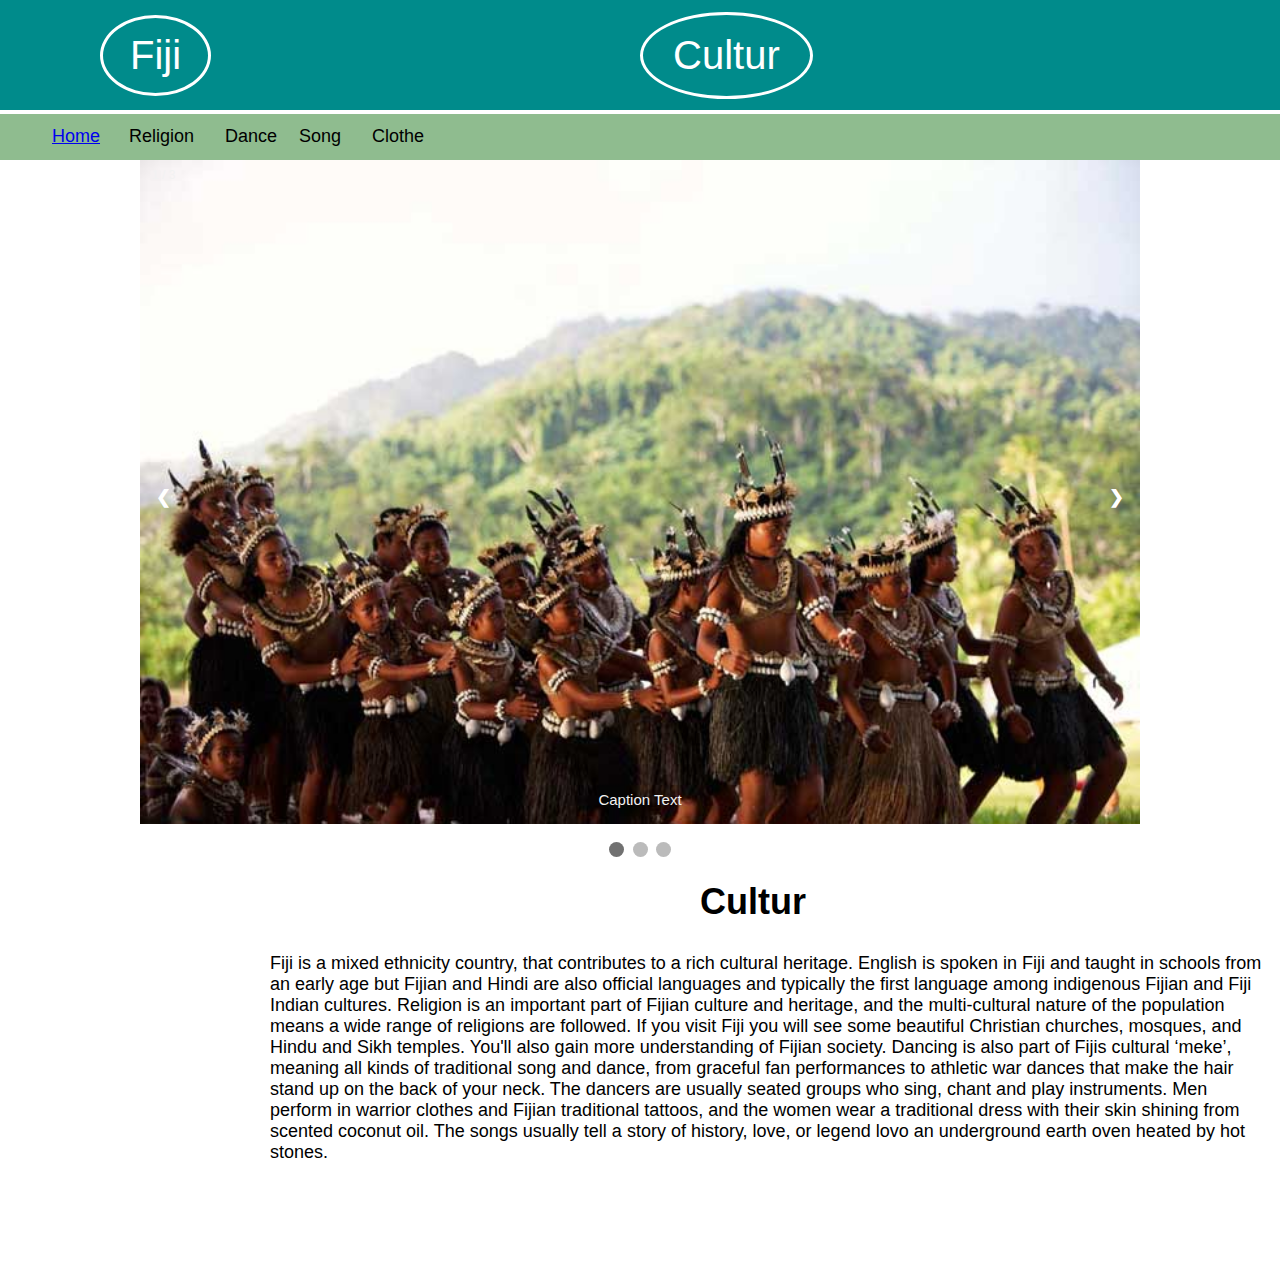
==== cultur.html @ ab2ced06 "Första commit" ====
<!dectyp html>
<html>
<head>
    <title>Cultur</title>
    <meta charset="utf-8">
    <style>
        *{
            margin:0;
            padding: 0;
        }
        #one{
            border-style: hidden;
            height: 110px;
            width: 1536px;
            background-color: darkcyan;
        }
          .z{
            border-style: solid;
            position: absolute;
            padding: 18px;
     padding-left: 27px;
     padding-right: 27px;
            padding-top: 15px;
            padding-bottom: 15px;
            margin-top: 15px;
            margin-left: 100px;
            font-size: 40px;
            background-color: darkcyan;
            color: white;
            border-radius: 120%;
        }
        .z:hover{
            background-color: darkseagreen;
            color: white;
         }
        .aa{
            border-style: solid;
            position: absolute;
            padding: 18px;
     padding-left: 30px;
     padding-right: 30px;
            margin-top: 12px;
            margin-left: 640px;
            font-size: 40px;
            background-color: darkcyan;
            color: white;
            border-radius: 120%;
        }
        .aa:hover{
            background-color: darkseagreen;
            color: white;
         }
        #onee{
             border-style: hidden;
            height: 4px;
            width: 1536px;
            background-color: white;
        }
        #two{
             border-style: hidden;
            height: 46px;
            width: 1536px;
            background-color: darkseagreen;
        }
        .a{
            border-style: hidden;
            padding: 12px;
            text-align: center;
            font-size: 18px;
            position: absolute;
            margin-left: 40px;
        }
        .a:hover{
            background-color: darkcyan;
            color: white;
        }
        .b{
            border-style: hidden;
            padding: 12px;
            text-align: center;
            font-size: 18px;
            position: absolute;
            margin-left: 117px;
        }
        .b:hover{
            background-color: darkcyan;
            color: white;
        }
        .c{
            border-style: hidden;
            padding: 12px;
            text-align: center;
            font-size: 18px;
            position: absolute;
            margin-left: 213px;
        }
        .c:hover{
            background-color: darkcyan;
            color: white;
        }
        .d{
             border-style: hidden;
            padding: 12px;
            text-align: center;
            font-size: 18px;
            position: absolute;
            margin-left: 287px;
        }
        .d:hover{
            background-color: darkcyan;
            color: white;
        }
        .e{
            border-style: hidden;
            padding: 12px;
            text-align: center;
            font-size: 18px;
            position: absolute;
            margin-left: 360px;
        }
        .e:hover{
            background-color: darkcyan;
            color: white;}
            
* {box-sizing: border-box}
body {font-family: Verdana, sans-serif; margin:0}
.mySlides {display: none}
img {vertical-align: middle;}

/* Slideshow container */
.slideshow-container {
  max-width: 1000px;
  position: relative;
  margin: auto;
}

/* Next & previous buttons */
.prev, .next {
  cursor: pointer;
  position: absolute;
  top: 50%;
  width: auto;
  padding: 16px;
  margin-top: -22px;
  color: white;
  font-weight: bold;
  font-size: 18px;
  transition: 0.6s ease;
  border-radius: 0 3px 3px 0;
  user-select: none;
}

/* Position the "next button" to the right */
.next {
  right: 0;
  border-radius: 3px 0 0 3px;
}

/* On hover, add a black background color with a little bit see-through */
.prev:hover, .next:hover {
  background-color: rgba(0,0,0,0.8);
}

/* Caption text */
.text {
  color: #f2f2f2;
  font-size: 15px;
  padding: 8px 12px;
  position: absolute;
  bottom: 8px;
  width: 100%;
  text-align: center;
}

/* Number text (1/3 etc) */
.numbertext {
  color: #f2f2f2;
  font-size: 12px;
  padding: 8px 12px;
  position: absolute;
  top: 0;
}

/* The dots/bullets/indicators */
.dot {
  cursor: pointer;
  height: 15px;
  width: 15px;
  margin: 0 2px;
  background-color: #bbb;
  border-radius: 50%;
  display: inline-block;
  transition: background-color 0.6s ease;
}

.active, .dot:hover {
  background-color: #717171;
}

/* Fading animation */
.fade {
  -webkit-animation-name: fade;
  -webkit-animation-duration: 1.5s;
  animation-name: fade;
  animation-duration: 1.5s;
}

@-webkit-keyframes fade {
  from {opacity: .4} 
  to {opacity: 1}
}

@keyframes fade {
  from {opacity: .4} 
  to {opacity: 1}
}

/* On smaller screens, decrease text size */
@media only screen and (max-width: 300px) {
  .prev, .next,.text {font-size: 11px}
}
   
        #three{
            border-style: hidden;
            height: 400px;
            width: 1536px;
        }
        .ab{
    margin-left: 700px;
            font-size: 36px;
            padding-top: 20px;
}
.bb{
    height: 270px;
    width: 1000px;
    border-style: hidden;
    float: left;
    margin-top: 30px;
    margin-left: 270px;
    font-size: 18px;
}    
    
    </style>
    </head>
<body>
    
    </body>
<div id="one">
    <p class="z">Fiji</p>
<p class="aa">Cultur</p>
</div>
    <div id="onee"></div>
<div id="two">
    <p class="a"><a href="fiji.html">Home</a></p>
    <p class="b">Religion</p>
    <p class="c">Dance</p>
    <p class="d">Song</p>
    <p class="e">Clothe</p>
    </div>
    
    
    <div class="slideshow-container">

<div class="mySlides fade">
  <div class="numbertext">1 / 3</div>
  <img src="Fiji-Culture.jpg" style="width:100%">
  <div class="text">Caption Text</div>
</div>

<div class="mySlides fade">
  <div class="numbertext">2 / 3</div>
  <img src="fijiculturethumb.jpg" style="width:100%">
  <div class="text">Caption Two</div>
</div>

<div class="mySlides fade">
  <div class="numbertext">3 / 3</div>
  <img src="fijiclu.jpg" style="width:100%">
  <div class="text">Caption Three</div>
</div>

<a class="prev" onclick="plusSlides(-1)">&#10094;</a>
<a class="next" onclick="plusSlides(1)">&#10095;</a>

</div>
<br>

<div style="text-align:center">
  <span class="dot" onclick="currentSlide(1)"></span> 
  <span class="dot" onclick="currentSlide(2)"></span> 
  <span class="dot" onclick="currentSlide(3)"></span> 
</div>
    
<div id="three">
    <h2 class="ab">Cultur</h2>
<p class="bb">
Fiji is a mixed ethnicity country,  that contributes to a rich cultural heritage. English is spoken in Fiji and taught in schools from an early age but Fijian and Hindi are also official languages and typically the first language among indigenous Fijian and Fiji Indian cultures.
Religion is an important part of Fijian culture and heritage, and the multi-cultural nature of the population means a wide range of religions are followed. If you visit  Fiji you will see some beautiful  Christian churches, mosques, and Hindu and Sikh temples. You'll also gain more understanding of Fijian society. 
Dancing is also part of Fijis cultural  ‘meke’, meaning all kinds of traditional song and dance, from graceful fan performances to athletic war dances that make the hair stand up on the back of your neck. The dancers are usually seated groups who sing, chant and play instruments. Men perform in warrior clothes and  Fijian traditional tattoos, and the women wear a traditional dress with their skin shining from scented coconut oil. The songs usually tell a story of history, love, or legend lovo an underground earth oven heated by hot stones.   
</p>
    </div>
    <div id="seven"></div>
   

    <script>
var slideIndex = 1;
showSlides(slideIndex);

function plusSlides(n) {
  showSlides(slideIndex += n);
}

function currentSlide(n) {
  showSlides(slideIndex = n);
}

function showSlides(n) {
  var i;
  var slides = document.getElementsByClassName("mySlides");
  var dots = document.getElementsByClassName("dot");
  if (n > slides.length) {slideIndex = 1}    
  if (n < 1) {slideIndex = slides.length}
  for (i = 0; i < slides.length; i++) {
      slides[i].style.display = "none";  
  }
  for (i = 0; i < dots.length; i++) {
      dots[i].className = dots[i].className.replace(" active", "");
  }
  slides[slideIndex-1].style.display = "block";  
  dots[slideIndex-1].className += " active";
}
</script>
    
</html>
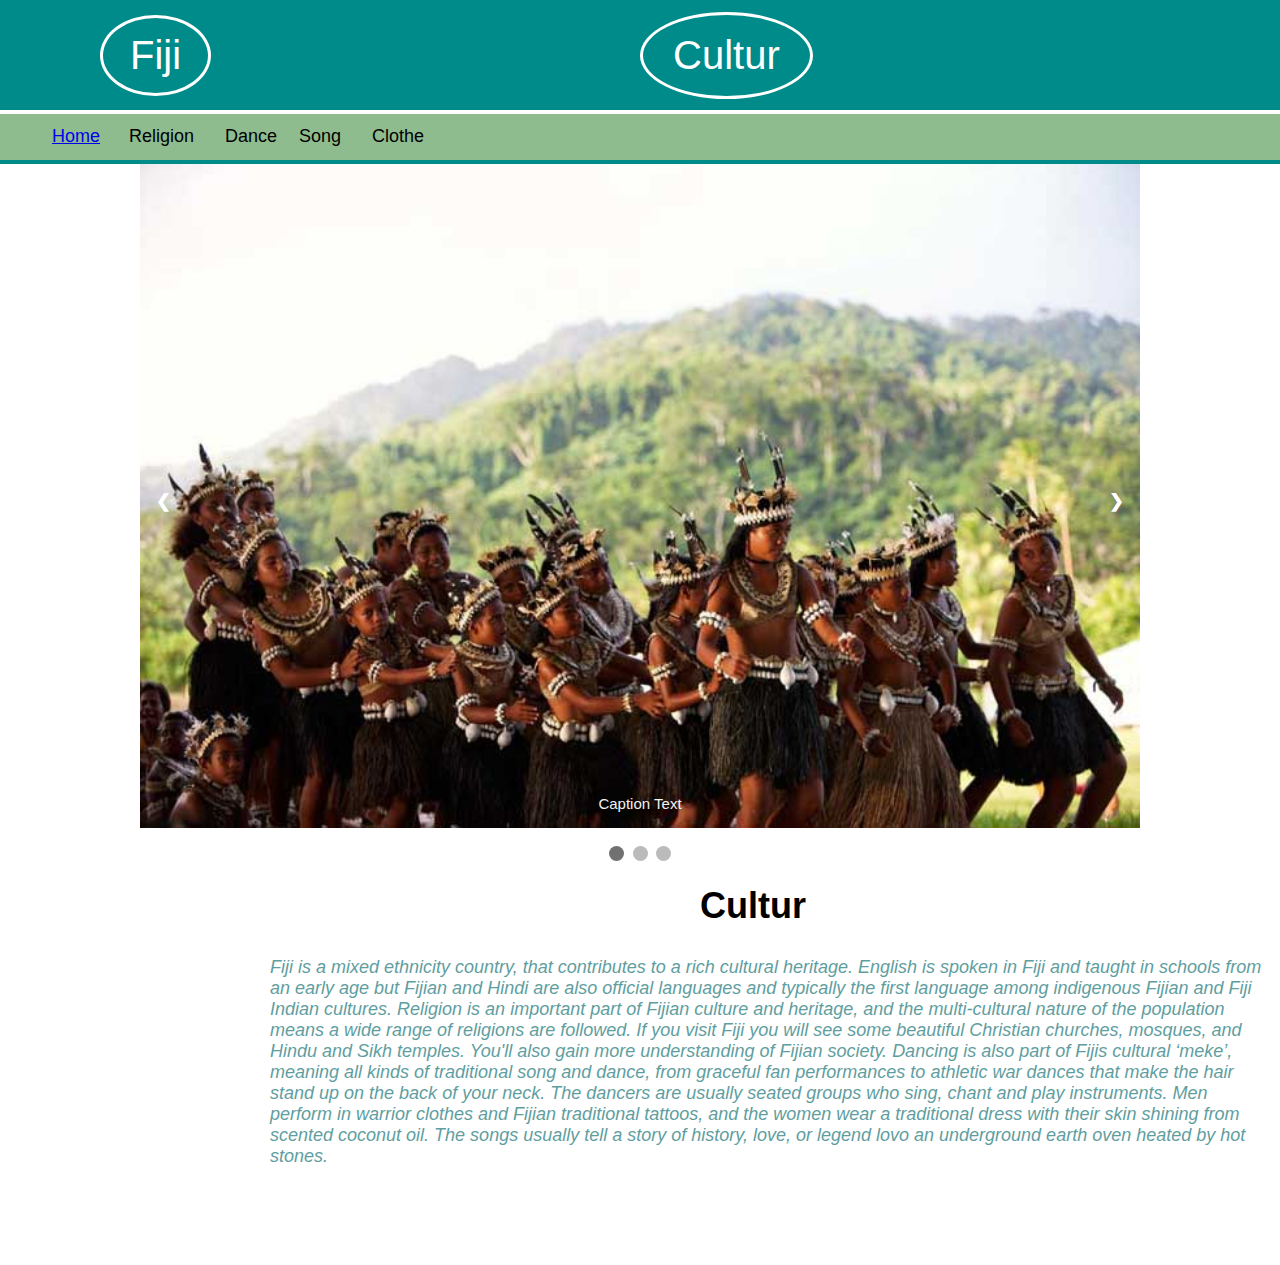
==== commit 6d6f72d7: "Add files via upload" ====
--- a/cultur.html
+++ b/cultur.html
@@ -1,126 +1,132 @@
 <!dectyp html>
 <html>
 <head>
-    <title>Cultur</title>
-    <meta charset="utf-8">
-    <style>
-        *{
-            margin:0;
-            padding: 0;
-        }
-        #one{
-            border-style: hidden;
-            height: 110px;
-            width: 1536px;
-            background-color: darkcyan;
-        }
-          .z{
-            border-style: solid;
-            position: absolute;
-            padding: 18px;
-     padding-left: 27px;
-     padding-right: 27px;
-            padding-top: 15px;
-            padding-bottom: 15px;
-            margin-top: 15px;
-            margin-left: 100px;
-            font-size: 40px;
-            background-color: darkcyan;
-            color: white;
-            border-radius: 120%;
-        }
-        .z:hover{
-            background-color: darkseagreen;
-            color: white;
-         }
-        .aa{
-            border-style: solid;
-            position: absolute;
-            padding: 18px;
-     padding-left: 30px;
-     padding-right: 30px;
-            margin-top: 12px;
-            margin-left: 640px;
-            font-size: 40px;
-            background-color: darkcyan;
-            color: white;
-            border-radius: 120%;
-        }
-        .aa:hover{
-            background-color: darkseagreen;
-            color: white;
-         }
-        #onee{
-             border-style: hidden;
-            height: 4px;
-            width: 1536px;
-            background-color: white;
-        }
-        #two{
-             border-style: hidden;
-            height: 46px;
-            width: 1536px;
-            background-color: darkseagreen;
-        }
-        .a{
-            border-style: hidden;
-            padding: 12px;
-            text-align: center;
-            font-size: 18px;
-            position: absolute;
-            margin-left: 40px;
-        }
-        .a:hover{
-            background-color: darkcyan;
-            color: white;
-        }
-        .b{
-            border-style: hidden;
-            padding: 12px;
-            text-align: center;
-            font-size: 18px;
-            position: absolute;
-            margin-left: 117px;
-        }
-        .b:hover{
-            background-color: darkcyan;
-            color: white;
-        }
-        .c{
-            border-style: hidden;
-            padding: 12px;
-            text-align: center;
-            font-size: 18px;
-            position: absolute;
-            margin-left: 213px;
-        }
-        .c:hover{
-            background-color: darkcyan;
-            color: white;
-        }
-        .d{
-             border-style: hidden;
-            padding: 12px;
-            text-align: center;
-            font-size: 18px;
-            position: absolute;
-            margin-left: 287px;
-        }
-        .d:hover{
-            background-color: darkcyan;
-            color: white;
-        }
-        .e{
-            border-style: hidden;
-            padding: 12px;
-            text-align: center;
-            font-size: 18px;
-            position: absolute;
-            margin-left: 360px;
-        }
-        .e:hover{
-            background-color: darkcyan;
-            color: white;}
+<title>Cultur</title>
+<meta charset="utf-8">
+<style>
+*{
+    margin:0;
+    padding: 0;
+}
+#one{
+    border-style: hidden;
+    height: 110px;
+    width: 1536px;
+    background-color: darkcyan;
+}
+.z{
+    border-style: solid;
+    position: absolute;
+    padding: 18px;
+    padding-left: 27px;
+    padding-right: 27px;
+    padding-top: 15px;
+    padding-bottom: 15px;
+    margin-top: 15px;
+    margin-left: 100px;
+    font-size: 40px;
+    background-color: darkcyan;
+    color: white;
+    border-radius: 120%;
+}
+.z:hover{
+    background-color: darkseagreen;
+    color: white;
+}
+.aa{
+    border-style: solid;
+    position: absolute;
+    padding: 18px;
+    padding-left: 30px;
+    padding-right: 30px;
+    margin-top: 12px;
+    margin-left: 640px;
+    font-size: 40px;
+    background-color: darkcyan;
+    color: white;
+    border-radius: 120%;
+}
+.aa:hover{
+    background-color: darkseagreen;
+    color: white;
+}
+#onee{
+    border-style: hidden;
+    height: 4px;
+    width: 1536px;
+    background-color: white;
+}
+#two{
+    border-style: hidden;
+    height: 46px;
+    width: 1536px;
+    background-color: darkseagreen;
+}
+.a{
+    border-style: hidden;
+    padding: 12px;
+    text-align: center;
+    font-size: 18px;
+    position: absolute;
+    margin-left: 40px;
+}
+.a:hover{
+    background-color: darkcyan;
+    color: white;
+}
+.b{
+    border-style: hidden;
+    padding: 12px;
+    text-align: center;
+    font-size: 18px;
+    position: absolute;
+    margin-left: 117px;
+}
+.b:hover{
+    background-color: darkcyan;
+    color: white;
+}
+.c{
+    border-style: hidden;
+    padding: 12px;
+    text-align: center;
+    font-size: 18px;
+    position: absolute;
+    margin-left: 213px;
+}
+.c:hover{
+    background-color: darkcyan;
+    color: white;
+}
+.d{
+    border-style: hidden;
+    padding: 12px;
+    text-align: center;
+    font-size: 18px;
+    position: absolute;
+    margin-left: 287px;
+}
+.d:hover{
+    background-color: darkcyan;
+    color: white;
+}
+.e{
+    border-style: hidden;
+    padding: 12px;
+    text-align: center;
+    font-size: 18px;
+    position: absolute;
+    margin-left: 360px;
+}
+    #twwo{
+    border-style: hidden;
+    height: 4px;
+    width: 1536px;
+    background-color: darkcyan;
+    }
+.e:hover{
+    background-color: darkcyan;
+    color: white;}
             
 * {box-sizing: border-box}
 body {font-family: Verdana, sans-serif; margin:0}
@@ -220,15 +226,15 @@
   .prev, .next,.text {font-size: 11px}
 }
    
-        #three{
-            border-style: hidden;
-            height: 400px;
-            width: 1536px;
-        }
-        .ab{
+#three{
+    border-style: hidden;
+    height: 400px;
+    width: 1536px;
+}
+.ab{
     margin-left: 700px;
-            font-size: 36px;
-            padding-top: 20px;
+    font-size: 36px;
+    padding-top: 20px;
 }
 .bb{
     height: 270px;
@@ -238,26 +244,28 @@
     margin-top: 30px;
     margin-left: 270px;
     font-size: 18px;
+    font-style: oblique;
+            color: cadetblue;
 }    
     
     </style>
     </head>
 <body>
     
-    </body>
+    
 <div id="one">
     <p class="z">Fiji</p>
 <p class="aa">Cultur</p>
 </div>
     <div id="onee"></div>
 <div id="two">
-    <p class="a"><a href="fiji.html">Home</a></p>
+    <p class="a"><a href="index.html">Home</a></p>
     <p class="b">Religion</p>
     <p class="c">Dance</p>
     <p class="d">Song</p>
     <p class="e">Clothe</p>
     </div>
-    
+    <div id="twwo"></div>
     
     <div class="slideshow-container">
 
@@ -292,17 +300,17 @@
 </div>
     
 <div id="three">
-    <h2 class="ab">Cultur</h2>
+<h2 class="ab">Cultur</h2>
 <p class="bb">
 Fiji is a mixed ethnicity country,  that contributes to a rich cultural heritage. English is spoken in Fiji and taught in schools from an early age but Fijian and Hindi are also official languages and typically the first language among indigenous Fijian and Fiji Indian cultures.
 Religion is an important part of Fijian culture and heritage, and the multi-cultural nature of the population means a wide range of religions are followed. If you visit  Fiji you will see some beautiful  Christian churches, mosques, and Hindu and Sikh temples. You'll also gain more understanding of Fijian society. 
 Dancing is also part of Fijis cultural  ‘meke’, meaning all kinds of traditional song and dance, from graceful fan performances to athletic war dances that make the hair stand up on the back of your neck. The dancers are usually seated groups who sing, chant and play instruments. Men perform in warrior clothes and  Fijian traditional tattoos, and the women wear a traditional dress with their skin shining from scented coconut oil. The songs usually tell a story of history, love, or legend lovo an underground earth oven heated by hot stones.   
 </p>
-    </div>
-    <div id="seven"></div>
+</div>
+<div id="seven"></div>
    
 
-    <script>
+<script>
 var slideIndex = 1;
 showSlides(slideIndex);
 
@@ -330,6 +338,7 @@
   dots[slideIndex-1].className += " active";
 }
 </script>
+</body>
     
 </html>
 
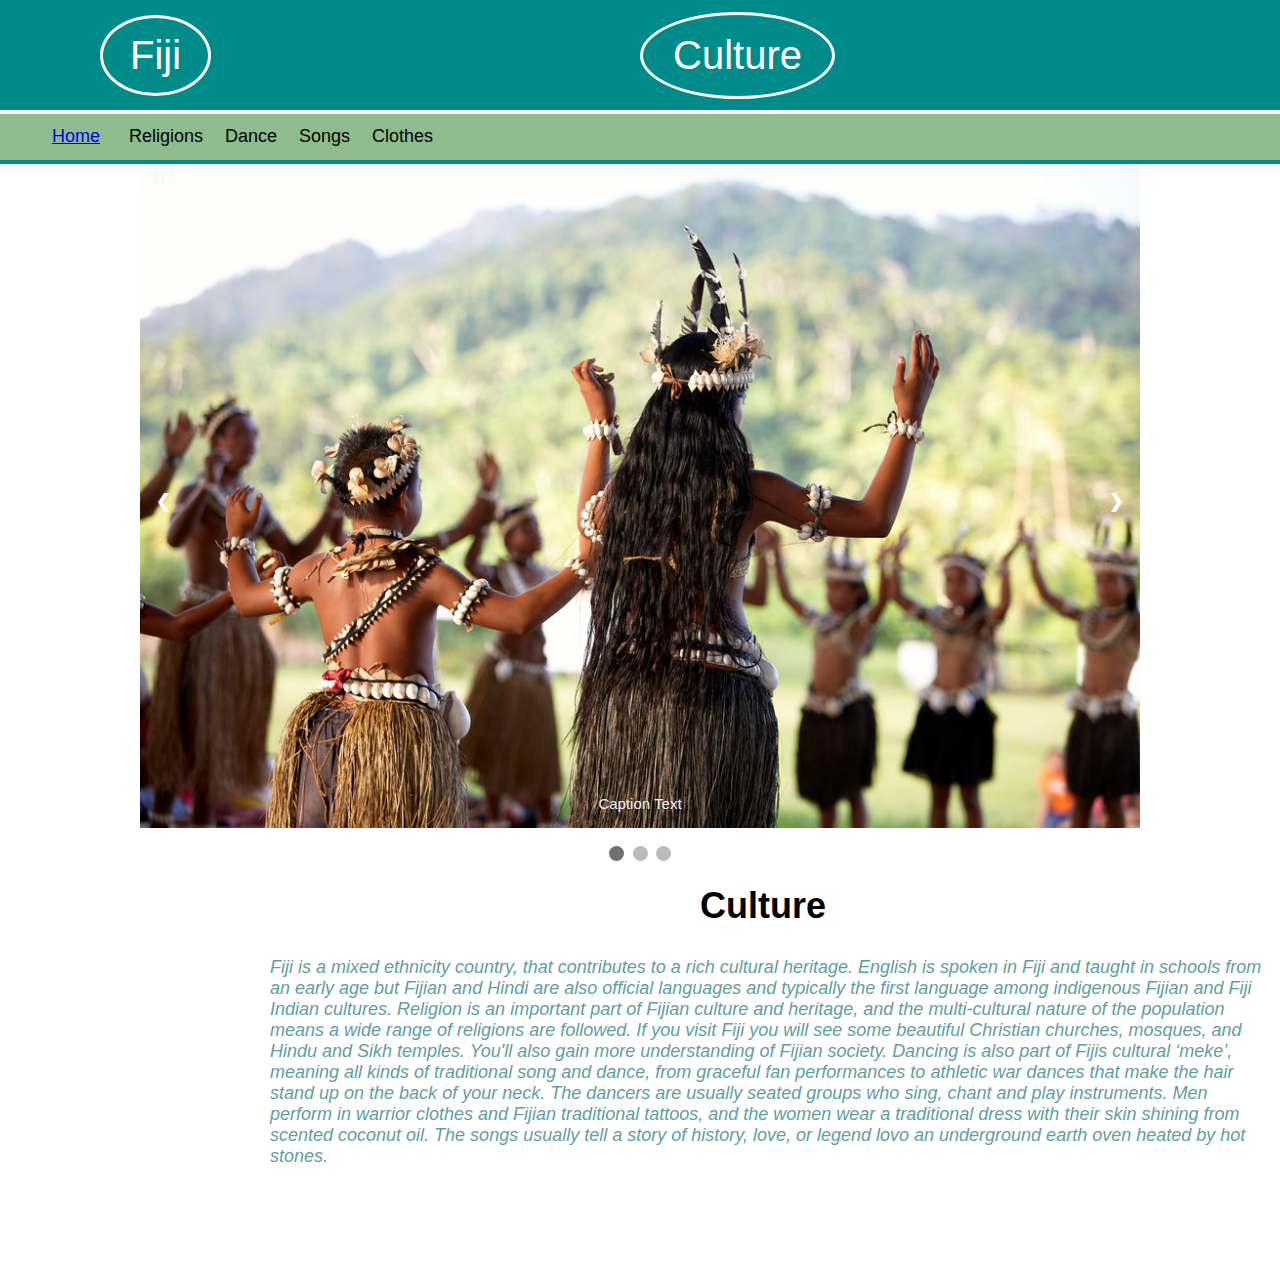
==== commit e5df5128: "Add files via upload" ====
--- a/cultur.html
+++ b/cultur.html
@@ -118,12 +118,12 @@
     position: absolute;
     margin-left: 360px;
 }
-    #twwo{
+#twwo{
     border-style: hidden;
     height: 4px;
     width: 1536px;
     background-color: darkcyan;
-    }
+}
 .e:hover{
     background-color: darkcyan;
     color: white;}
@@ -133,14 +133,12 @@
 .mySlides {display: none}
 img {vertical-align: middle;}
 
-/* Slideshow container */
 .slideshow-container {
   max-width: 1000px;
   position: relative;
   margin: auto;
 }
 
-/* Next & previous buttons */
 .prev, .next {
   cursor: pointer;
   position: absolute;
@@ -155,19 +153,13 @@
   border-radius: 0 3px 3px 0;
   user-select: none;
 }
-
-/* Position the "next button" to the right */
 .next {
   right: 0;
   border-radius: 3px 0 0 3px;
 }
-
-/* On hover, add a black background color with a little bit see-through */
 .prev:hover, .next:hover {
   background-color: rgba(0,0,0,0.8);
 }
-
-/* Caption text */
 .text {
   color: #f2f2f2;
   font-size: 15px;
@@ -177,8 +169,6 @@
   width: 100%;
   text-align: center;
 }
-
-/* Number text (1/3 etc) */
 .numbertext {
   color: #f2f2f2;
   font-size: 12px;
@@ -186,8 +176,6 @@
   position: absolute;
   top: 0;
 }
-
-/* The dots/bullets/indicators */
 .dot {
   cursor: pointer;
   height: 15px;
@@ -203,7 +191,6 @@
   background-color: #717171;
 }
 
-/* Fading animation */
 .fade {
   -webkit-animation-name: fade;
   -webkit-animation-duration: 1.5s;
@@ -221,7 +208,6 @@
   to {opacity: 1}
 }
 
-/* On smaller screens, decrease text size */
 @media only screen and (max-width: 300px) {
   .prev, .next,.text {font-size: 11px}
 }
@@ -245,33 +231,30 @@
     margin-left: 270px;
     font-size: 18px;
     font-style: oblique;
-            color: cadetblue;
+    color: cadetblue;
 }    
     
-    </style>
-    </head>
-<body>
-    
-    
+</style>
+</head>
+<body>    
 <div id="one">
     <p class="z">Fiji</p>
-<p class="aa">Cultur</p>
+<p class="aa">Culture</p>
 </div>
     <div id="onee"></div>
 <div id="two">
     <p class="a"><a href="index.html">Home</a></p>
-    <p class="b">Religion</p>
-    <p class="c">Dance</p>
-    <p class="d">Song</p>
-    <p class="e">Clothe</p>
+       <p class="b">Religions</p>
+          <p class="c">Dance</p>
+          <p class="d">Songs</p>
+       <p class="e">Clothes</p>
     </div>
-    <div id="twwo"></div>
+<div id="twwo"></div>
     
-    <div class="slideshow-container">
-
+<div class="slideshow-container">
 <div class="mySlides fade">
   <div class="numbertext">1 / 3</div>
-  <img src="Fiji-Culture.jpg" style="width:100%">
+  <img src="ff.jpg" style="width:100%">
   <div class="text">Caption Text</div>
 </div>
 
@@ -283,7 +266,7 @@
 
 <div class="mySlides fade">
   <div class="numbertext">3 / 3</div>
-  <img src="fijiclu.jpg" style="width:100%">
+  <img src="fijiclu.jpg" style="width:100%"> 
   <div class="text">Caption Three</div>
 </div>
 
@@ -300,7 +283,7 @@
 </div>
     
 <div id="three">
-<h2 class="ab">Cultur</h2>
+<h2 class="ab">Culture</h2>
 <p class="bb">
 Fiji is a mixed ethnicity country,  that contributes to a rich cultural heritage. English is spoken in Fiji and taught in schools from an early age but Fijian and Hindi are also official languages and typically the first language among indigenous Fijian and Fiji Indian cultures.
 Religion is an important part of Fijian culture and heritage, and the multi-cultural nature of the population means a wide range of religions are followed. If you visit  Fiji you will see some beautiful  Christian churches, mosques, and Hindu and Sikh temples. You'll also gain more understanding of Fijian society. 
@@ -309,7 +292,6 @@
 </div>
 <div id="seven"></div>
    
-
 <script>
 var slideIndex = 1;
 showSlides(slideIndex);
